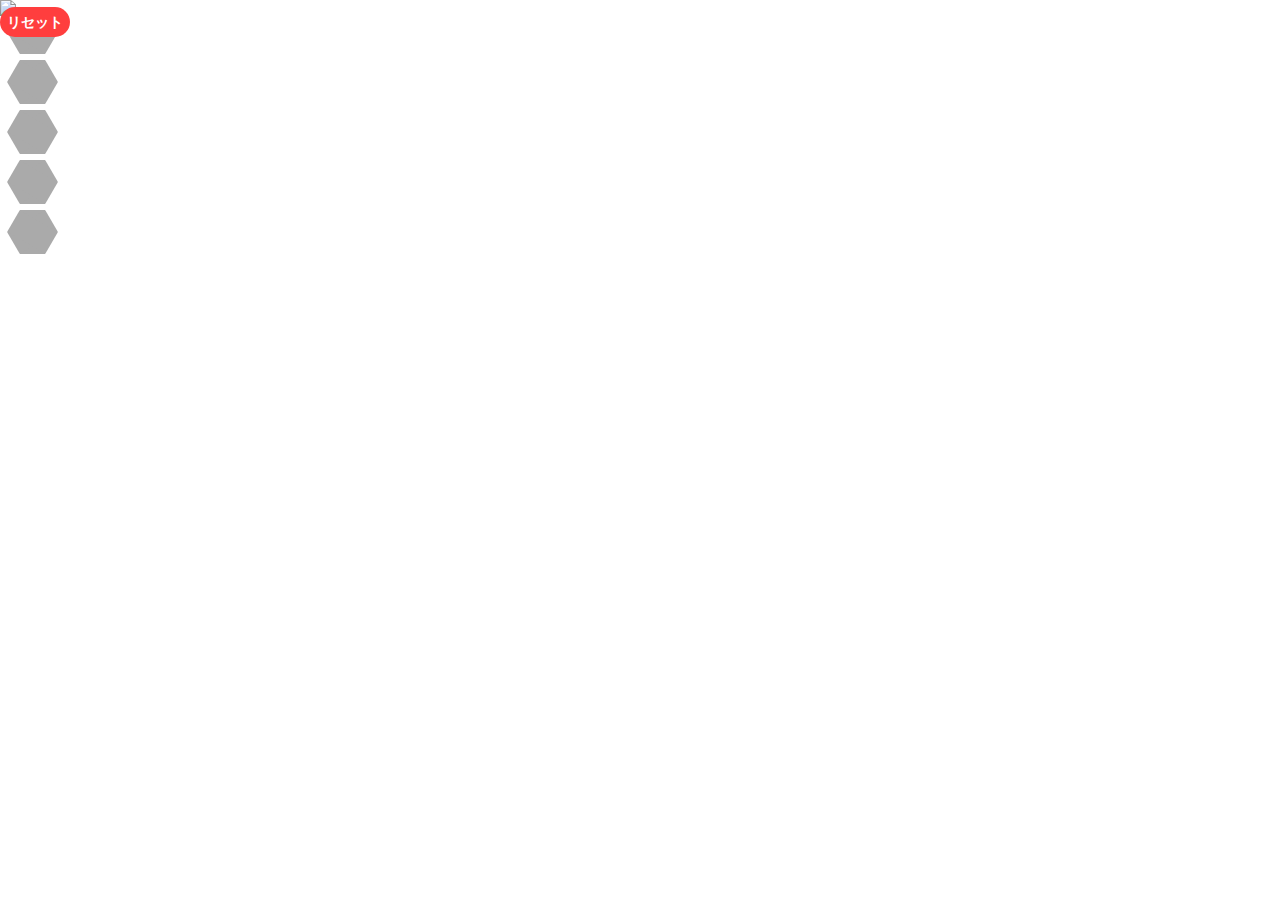
==== index.html @ a98a1bbb "dekita" ====
<!DOCTYPE html>
<html>
  <head>
    <link rel="stylesheet" href="css/style.css" type="text/css" />
    <link rel="stylesheet" href="css/btndesign.css" type="text/css" />
    <link rel="stylesheet" href="css/MO.css" type="text/css" />
    <link rel="stylesheet" href="css/PC.css" type="text/css" />
    <meta charset="utf-8" />
    <title>deko</title>
    <meta name="viewport" content="width=device-width,initial-scale=1.0" />
  </head>
  <body>
    <header>
      <div class="MO"></div>
      <div class="PC"></div>
    </header>
    <main>
      <!--ベースとなる名札の配置-->
      <div class="MO">
        <div class="base_mo">
          <img src="img/namebase02.png" />
        </div>

        


        <label class="dekobtn01_mo">
          <h1></h1>
          <input type="file" id="example01" onclick="getId(this);" />
        </label>
        <label class="dekobtn02_mo">
          <h1></h1>
          <input type="file" id="example02" onclick="getId(this);" />
        </label>
        <label class="dekobtn03_mo">
          <h1></h1>
          <input type="file" id="example03" onclick="getId(this);" />
        </label>
        <label class="dekobtn04_mo">
          <h1></h1>
          <input type="file" id="example04" onclick="getId(this);" />
        </label>
        <label class="dekobtn05_mo">
          <h1></h1>
          <input type="file" id="example05" onclick="getId(this);" />
        </label>

        <!-- 👇ここにプレビュー画像を追加する -->

        <div class="preview01_mo" id="preview01"></div>
        <div class="preview02_mo" id="preview02"></div>
        <div class="preview03_mo" id="preview03"></div>
        <div class="preview04_mo" id="preview04"></div>
        <div class="preview05_mo" id="preview05"></div>
      </div>
      <div class="PC">
        <div class="base_pc">
          <img src="img/namebase02.png" />
        </div>
        <label class="dekobtn01_pc">
          <h1></h1>
          <input type="file" id="example01" onclick="getId(this);" />
        </label>
        <label class="dekobtn02_pc">
          <h1></h1>
          <input type="file" id="example02" onclick="getId(this);" />
        </label>
        <label class="dekobtn03_pc">
          <h1></h1>
          <input type="file" id="example03" onclick="getId(this);" />
        </label>
        <label class="dekobtn04_pc">
          <h1></h1>
          <input type="file" id="example04" onclick="getId(this);" />
        </label>
        <label class="dekobtn05_pc">
          <h1></h1>
          <input type="file" id="example05" onclick="getId(this);" />
        </label>

        <!-- 👇ここにプレビュー画像を追加する -->

        <div class="preview01_pc" id="preview01"></div>
        <div class="preview02_pc" id="preview02"></div>
        <div class="preview03_pc" id="preview03"></div>
        <div class="preview04_pc" id="preview04"></div>
        <div class="preview05_pc" id="preview05"></div>
      </div>
    </main>
    <footer>
      <div class="MO">
        <label class="resetbtn_mo">
          <h1>リセット</h1>
          <input
            type="button"
            value="このページを再読込します"
            onclick="window.location.reload();"
          />
        </label>
      </div>
      <div class="PC">
        <label class="resetbtn_pc">
          <h1>リセット</h1>
          <input
            type="button"
            value="このページを再読込します"
            onclick="window.location.reload();"
          />
        </label>
      </div>
    </footer>

    <script src="js/deko.js"></script>
  </body>
</html>
---- css/style.css ----
* {
  margin: 0;
  padding: 0;
}

input {
  display: none;
}



.preview01_mo img {
  width: 105px;
  position: absolute;
  top: 321px;
  left: 117.5px;
  z-index: 100;
}
.preview02_mo img {
  width: 63px;
  position: absolute;
  top: 309.5px;
  left: 65.5px;
  z-index: 100;
}
.preview03_mo img {
  width: 63px;
  position: absolute;
  top: 368.3px;
  left: 65.5px;
  z-index: 100;
}
.preview04_mo img {
  width: 63px;
  position: absolute;
  top: 339px;
  left: 14.5px;
  z-index: 100;
}
.preview05_mo img {
  width: 63px;
  position: absolute;
  top: 397.9px;
  left: 14.5px;
  z-index: 100;
}
---- css/btndesign.css ----
input {
    display: none;
  }
  
  /*----------------------------------------------------------------*/
  
  .dekobtn01_mo {
    width: 50px;
    height: 88px;
    background: #fff;
    position: relative;
  }
  
  .dekobtn01_mo::before,
  .dekobtn01_mo::after {
    content: "";
    width: 100%;
    height: 100%;
    position: absolute;
    top: 0;
    left: 0;
    background: #fff;
  }
  
  .dekobtn01_mo::before {
    transform: rotate(60deg);
  }
  
  .dekobtn01_mo::after {
    transform: rotate(-60deg);
  }
  
  /*----------------------------------------------------------------*/
  
  .dekobtn02_mo {
    width: 28px;
    height: 50px;
    background: #fff;
    position: relative;
  }
  
  .dekobtn02_mo::before,
  .dekobtn02_mo::after {
    content: "";
    width: 100%;
    height: 100%;
    position: absolute;
    top: 0;
    left: 0;
    background: #fff;
  }
  
  .dekobtn02_mo::before {
    transform: rotate(60deg);
  }
  
  .dekobtn02_mo::after {
    transform: rotate(-60deg);
  }
  
  /*----------------------------------------------------------------*/
  
  .dekobtn03_mo {
    width: 28px;
    height: 50px;
    background: #fff;
    position: relative;
  }
  
  .dekobtn03_mo::before,
  .dekobtn03_mo::after {
    content: "";
    width: 100%;
    height: 100%;
    position: absolute;
    top: 0;
    left: 0;
    background: #fff;
  }
  
  .dekobtn03_mo::before {
    transform: rotate(60deg);
  }
  
  .dekobtn03_mo::after {
    transform: rotate(-60deg);
  }
  
  /*----------------------------------------------------------------*/
  .dekobtn04_mo {
    width: 28px;
    height: 50px;
    background: #fff;
    position: relative;
  }
  
  .dekobtn04_mo::before,
  .dekobtn04_mo::after {
    content: "";
    width: 100%;
    height: 100%;
    position: absolute;
    top: 0;
    left: 0;
    background: #fff;
  }
  
  .dekobtn04_mo::before {
    transform: rotate(60deg);
  }
  
  .dekobtn04_mo::after {
    transform: rotate(-60deg);
  }
  /*----------------------------------------------------------------*/
  .dekobtn05_mo {
    width: 28px;
    height: 50px;
    background: #fff;
    position: relative;
  }
  
  .dekobtn05_mo::before,
  .dekobtn05_mo::after {
    content: "";
    width: 100%;
    height: 100%;
    position: absolute;
    top: 0;
    left: 0;
    background: #fff;
  }
  
  .dekobtn05_mo::before {
    transform: rotate(60deg);
  }
  
  .dekobtn05_mo::after {
    transform: rotate(-60deg);
  }
  /*----------------------------------------------------------------*/
  
  .resetbtn_mo {
    display: inline-block;
    cursor: pointer; /* カーソルを指に */
    margin: 1em 0; /* まわりの余白 */
    padding: 0.7em 1em; /* 文字まわりの余白 */
    line-height: 1.4; /* 行間 */
    background: #ff3e3e; /* 背景色 */
    color: #fff; /* 文字色 */
    font-size: 0.45em; /* フォントサイズ */
    border-radius: 2.5em; /* 角の丸み */
    transition: 0.2s; /* ホバーをなめらかに */
  }
  
  .resetbtn_mo:hover {
    box-shadow: 0 8px 10px -2px rgba(0, 0, 0, 0.2); /* 影を表示 */
  }
  
  
  
  
  /*----------------------------------------------------------------*/
  /*----------------------------------------------------------------*/
  /*----------------------------------------------------------------*/
  
  .dekobtn01_pc {
    width: 25px;
    height: 44px;
    background: #aaa;
    position: relative;
    position: absolute;
    top: 10px;
    left: 20px;
  }
  
  .dekobtn01_pc::before,
  .dekobtn01_pc::after {
    content: "";
    width: 100%;
    height: 100%;
    position: absolute;
    top: 0;
    left: 0;
    background: #aaa;
  }
  
  .dekobtn01_pc::before {
    transform: rotate(60deg);
  }
  
  .dekobtn01_pc::after {
    transform: rotate(-60deg);
  }
  
  /*----------------------------------------------------------------*/
  
  .dekobtn02_pc {
    width: 25px;
    height: 44px;
    background: #aaa;
    position: relative;
    position: absolute;
    top: 60px;
    left: 20px;
  }
  
  .dekobtn02_pc::before,
  .dekobtn02_pc::after {
    content: "";
    width: 100%;
    height: 100%;
    position: absolute;
    top: 0;
    left: 0;
    background: #aaa;
  }
  
  .dekobtn02_pc::before {
    transform: rotate(60deg);
  }
  
  .dekobtn02_pc::after {
    transform: rotate(-60deg);
  }
  
  /*----------------------------------------------------------------*/
  
  .dekobtn03_pc {
    width: 25px;
    height: 44px;
    background: #aaa;
    position: relative;
    position: absolute;
    top: 110px;
    left: 20px;
  }
  
  .dekobtn03_pc::before,
  .dekobtn03_pc::after {
    content: "";
    width: 100%;
    height: 100%;
    position: absolute;
    top: 0;
    left: 0;
    background: #aaa;
  }
  
  .dekobtn03_pc::before {
    transform: rotate(60deg);
  }
  
  .dekobtn03_pc::after {
    transform: rotate(-60deg);
  }
  
  /*----------------------------------------------------------------*/
  .dekobtn04_pc {
    width: 25px;
    height: 44px;
    background: #aaa;
    position: relative;
    position: absolute;
    top: 160px;
    left: 20px;
  }
  
  .dekobtn04_pc::before,
  .dekobtn04_pc::after {
    content: "";
    width: 100%;
    height: 100%;
    position: absolute;
    top: 0;
    left: 0;
    background: #aaa;
  }
  
  .dekobtn04_pc::before {
    transform: rotate(60deg);
  }
  
  .dekobtn04_pc::after {
    transform: rotate(-60deg);
  }
  /*----------------------------------------------------------------*/
  .dekobtn05_pc {
    width: 25px;
    height: 44px;
    background: #aaa;
    position: relative;
    position: absolute;
    top: 210px;
    left: 20px;
  }
  
  .dekobtn05_pc::before,
  .dekobtn05_pc::after {
    content: "";
    width: 100%;
    height: 100%;
    position: absolute;
    top: 0;
    left: 0;
    background: #aaa;
  }
  
  .dekobtn05_pc::before {
    transform: rotate(60deg);
  }
  
  .dekobtn05_pc::after {
    transform: rotate(-60deg);
  }
  /*----------------------------------------------------------------*/
  
  .resetbtn_pc {
    display: inline-block;
    cursor: pointer; /* カーソルを指に */
    margin: 1em 0; /* まわりの余白 */
    padding: 0.7em 1em; /* 文字まわりの余白 */
    line-height: 1.4; /* 行間 */
    background: #ff3e3e; /* 背景色 */
    color: #fff; /* 文字色 */
    font-size: 0.45em; /* フォントサイズ */
    border-radius: 2.5em; /* 角の丸み */
    transition: 0.2s; /* ホバーをなめらかに */
  }
  
  .resetbtn_pc:hover {
    box-shadow: 0 8px 10px -2px rgba(0, 0, 0, 0.2); /* 影を表示 */
  }
---- css/MO.css ----
@media screen and (max-width: 768px) {
    .PC {
      display: none;
    }
  
    .base_mo {
      text-align: center;
    }
  
    .base_mo > img {
      width: 350px;
      position: absolute;
      top: 0 ;
      left: 0;
    }
  
    .dekobtn01_mo{
      position: absolute;
    top: 322px;
    left: 145px;
    }
  
    .dekobtn02_mo{
      position: absolute;
      top: 312px;
      left: 83px;
    }
  
    .dekobtn03_mo{
      position: absolute;
      top: 370px;
      left: 83px;
    }
  
    .dekobtn04_mo{
      position: absolute;
    top: 341px;
    left: 32px;
    }
  
    .dekobtn05_mo{
      position: absolute;
    top: 400px;
    left: 32px;
    }
  
    .resetbtn_mo{
      position: absolute;
      top: 500px;
      left: 0;
    }
  }
---- css/PC.css ----
@media screen and (min-width: 769px) {
    /* PC版 */
    body::-webkit-scrollbar {
      display: none;
    }
  
    .MO {
      display: none;
    }
  
    .base_pc{
      position: absolute;
      top: 0 ;
      left: 0;
    }
  
    .base_pc > img{
      width: 500px;
    }
  
    .dekobtn01_pc{
      position: absolute;
    top: 10px;
    left: 20px;
    }
  
    .dekobtn02_pc{
      position: absolute;
      top: 60px;
      left: 20px;
    }
  
    .dekobtn03_pc{
      position: absolute;
      top: 110px;
      left: 20px;
    }
  
    .dekobtn04_pc{
      position: absolute;
    top: 160px;
    left: 20px;
    }
  
    .dekobtn05_pc{
      position: absolute;
    top: 210px;
    left: 20px;
    }
  
    .resetbtn_pc{
      position: absolute;
      top: 0;
      left: 0;
    }
  }
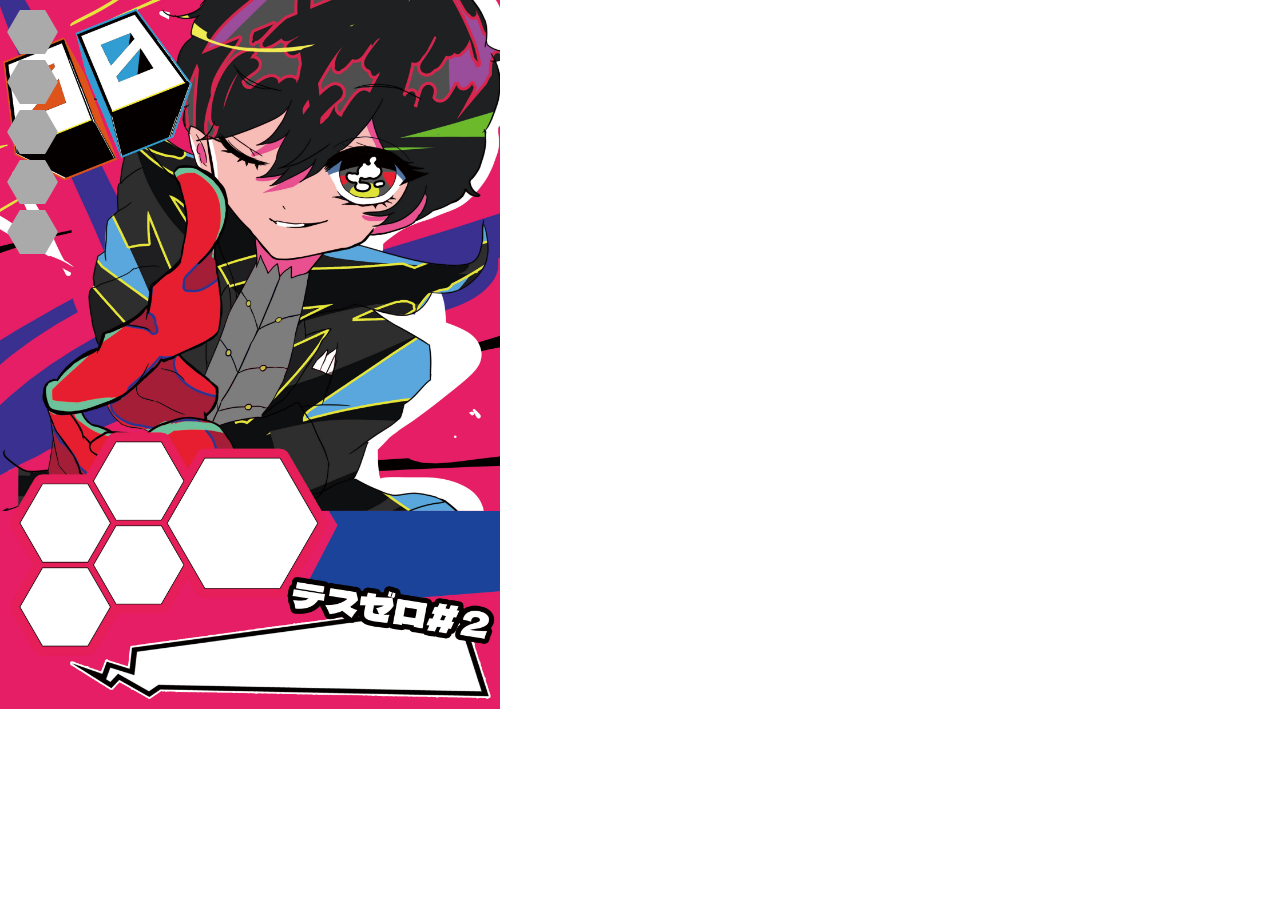
==== commit 85d77372: "add btn" ====
--- a/index.html
+++ b/index.html
@@ -89,24 +89,12 @@
     </main>
     <footer>
       <div class="MO">
-        <label class="resetbtn_mo">
-          <h1>リセット</h1>
-          <input
-            type="button"
-            value="このページを再読込します"
-            onclick="window.location.reload();"
-          />
-        </label>
+        <a href="" class="rbtn rbtn-border-shadow rbtn-border-shadow--color" onclick="window.location.reload();">RESET!</a>
+        <a href="" class="dbtn dbtn-border-shadow dbtn-border-shadow--color" >deko!</a>
+        <a href="" class="tbtn tbtn-border-shadow tbtn-border-shadow--color" >twitter!</a>
       </div>
       <div class="PC">
-        <label class="resetbtn_pc">
-          <h1>リセット</h1>
-          <input
-            type="button"
-            value="このページを再読込します"
-            onclick="window.location.reload();"
-          />
-        </label>
+        
       </div>
     </footer>
 
--- a/css/btndesign.css
+++ b/css/btndesign.css
@@ -1,333 +1,544 @@
-input {
-    display: none;
-  }
-  
-  /*----------------------------------------------------------------*/
-  
-  .dekobtn01_mo {
-    width: 50px;
-    height: 88px;
-    background: #fff;
-    position: relative;
-  }
-  
-  .dekobtn01_mo::before,
-  .dekobtn01_mo::after {
-    content: "";
-    width: 100%;
-    height: 100%;
-    position: absolute;
-    top: 0;
-    left: 0;
-    background: #fff;
-  }
-  
-  .dekobtn01_mo::before {
-    transform: rotate(60deg);
-  }
-  
-  .dekobtn01_mo::after {
-    transform: rotate(-60deg);
-  }
-  
-  /*----------------------------------------------------------------*/
-  
-  .dekobtn02_mo {
-    width: 28px;
-    height: 50px;
-    background: #fff;
-    position: relative;
-  }
-  
-  .dekobtn02_mo::before,
-  .dekobtn02_mo::after {
-    content: "";
-    width: 100%;
-    height: 100%;
-    position: absolute;
-    top: 0;
-    left: 0;
-    background: #fff;
-  }
-  
-  .dekobtn02_mo::before {
-    transform: rotate(60deg);
-  }
-  
-  .dekobtn02_mo::after {
-    transform: rotate(-60deg);
-  }
-  
-  /*----------------------------------------------------------------*/
-  
-  .dekobtn03_mo {
-    width: 28px;
-    height: 50px;
-    background: #fff;
-    position: relative;
-  }
-  
-  .dekobtn03_mo::before,
-  .dekobtn03_mo::after {
-    content: "";
-    width: 100%;
-    height: 100%;
-    position: absolute;
-    top: 0;
-    left: 0;
-    background: #fff;
-  }
-  
-  .dekobtn03_mo::before {
-    transform: rotate(60deg);
-  }
-  
-  .dekobtn03_mo::after {
-    transform: rotate(-60deg);
-  }
-  
-  /*----------------------------------------------------------------*/
-  .dekobtn04_mo {
-    width: 28px;
-    height: 50px;
-    background: #fff;
-    position: relative;
-  }
-  
-  .dekobtn04_mo::before,
-  .dekobtn04_mo::after {
-    content: "";
-    width: 100%;
-    height: 100%;
-    position: absolute;
-    top: 0;
-    left: 0;
-    background: #fff;
-  }
-  
-  .dekobtn04_mo::before {
-    transform: rotate(60deg);
-  }
-  
-  .dekobtn04_mo::after {
-    transform: rotate(-60deg);
-  }
-  /*----------------------------------------------------------------*/
-  .dekobtn05_mo {
-    width: 28px;
-    height: 50px;
-    background: #fff;
-    position: relative;
-  }
-  
-  .dekobtn05_mo::before,
-  .dekobtn05_mo::after {
-    content: "";
-    width: 100%;
-    height: 100%;
-    position: absolute;
-    top: 0;
-    left: 0;
-    background: #fff;
-  }
-  
-  .dekobtn05_mo::before {
-    transform: rotate(60deg);
-  }
-  
-  .dekobtn05_mo::after {
-    transform: rotate(-60deg);
-  }
-  /*----------------------------------------------------------------*/
-  
-  .resetbtn_mo {
-    display: inline-block;
-    cursor: pointer; /* カーソルを指に */
-    margin: 1em 0; /* まわりの余白 */
-    padding: 0.7em 1em; /* 文字まわりの余白 */
-    line-height: 1.4; /* 行間 */
-    background: #ff3e3e; /* 背景色 */
-    color: #fff; /* 文字色 */
-    font-size: 0.45em; /* フォントサイズ */
-    border-radius: 2.5em; /* 角の丸み */
-    transition: 0.2s; /* ホバーをなめらかに */
-  }
-  
-  .resetbtn_mo:hover {
-    box-shadow: 0 8px 10px -2px rgba(0, 0, 0, 0.2); /* 影を表示 */
-  }
-  
-  
-  
-  
-  /*----------------------------------------------------------------*/
-  /*----------------------------------------------------------------*/
-  /*----------------------------------------------------------------*/
-  
-  .dekobtn01_pc {
-    width: 25px;
-    height: 44px;
-    background: #aaa;
-    position: relative;
-    position: absolute;
-    top: 10px;
-    left: 20px;
-  }
-  
-  .dekobtn01_pc::before,
-  .dekobtn01_pc::after {
-    content: "";
-    width: 100%;
-    height: 100%;
-    position: absolute;
-    top: 0;
-    left: 0;
-    background: #aaa;
-  }
-  
-  .dekobtn01_pc::before {
-    transform: rotate(60deg);
-  }
-  
-  .dekobtn01_pc::after {
-    transform: rotate(-60deg);
-  }
-  
-  /*----------------------------------------------------------------*/
-  
-  .dekobtn02_pc {
-    width: 25px;
-    height: 44px;
-    background: #aaa;
-    position: relative;
-    position: absolute;
-    top: 60px;
-    left: 20px;
-  }
-  
-  .dekobtn02_pc::before,
-  .dekobtn02_pc::after {
-    content: "";
-    width: 100%;
-    height: 100%;
-    position: absolute;
-    top: 0;
-    left: 0;
-    background: #aaa;
-  }
-  
-  .dekobtn02_pc::before {
-    transform: rotate(60deg);
-  }
-  
-  .dekobtn02_pc::after {
-    transform: rotate(-60deg);
-  }
-  
-  /*----------------------------------------------------------------*/
-  
-  .dekobtn03_pc {
-    width: 25px;
-    height: 44px;
-    background: #aaa;
-    position: relative;
-    position: absolute;
-    top: 110px;
-    left: 20px;
-  }
-  
-  .dekobtn03_pc::before,
-  .dekobtn03_pc::after {
-    content: "";
-    width: 100%;
-    height: 100%;
-    position: absolute;
-    top: 0;
-    left: 0;
-    background: #aaa;
-  }
-  
-  .dekobtn03_pc::before {
-    transform: rotate(60deg);
-  }
-  
-  .dekobtn03_pc::after {
-    transform: rotate(-60deg);
-  }
-  
-  /*----------------------------------------------------------------*/
-  .dekobtn04_pc {
-    width: 25px;
-    height: 44px;
-    background: #aaa;
-    position: relative;
-    position: absolute;
-    top: 160px;
-    left: 20px;
-  }
-  
-  .dekobtn04_pc::before,
-  .dekobtn04_pc::after {
-    content: "";
-    width: 100%;
-    height: 100%;
-    position: absolute;
-    top: 0;
-    left: 0;
-    background: #aaa;
-  }
-  
-  .dekobtn04_pc::before {
-    transform: rotate(60deg);
-  }
-  
-  .dekobtn04_pc::after {
-    transform: rotate(-60deg);
-  }
-  /*----------------------------------------------------------------*/
-  .dekobtn05_pc {
-    width: 25px;
-    height: 44px;
-    background: #aaa;
-    position: relative;
-    position: absolute;
-    top: 210px;
-    left: 20px;
-  }
-  
-  .dekobtn05_pc::before,
-  .dekobtn05_pc::after {
-    content: "";
-    width: 100%;
-    height: 100%;
-    position: absolute;
-    top: 0;
-    left: 0;
-    background: #aaa;
-  }
-  
-  .dekobtn05_pc::before {
-    transform: rotate(60deg);
-  }
-  
-  .dekobtn05_pc::after {
-    transform: rotate(-60deg);
-  }
-  /*----------------------------------------------------------------*/
-  
-  .resetbtn_pc {
-    display: inline-block;
-    cursor: pointer; /* カーソルを指に */
-    margin: 1em 0; /* まわりの余白 */
-    padding: 0.7em 1em; /* 文字まわりの余白 */
-    line-height: 1.4; /* 行間 */
-    background: #ff3e3e; /* 背景色 */
-    color: #fff; /* 文字色 */
-    font-size: 0.45em; /* フォントサイズ */
-    border-radius: 2.5em; /* 角の丸み */
-    transition: 0.2s; /* ホバーをなめらかに */
-  }
-  
-  .resetbtn_pc:hover {
-    box-shadow: 0 8px 10px -2px rgba(0, 0, 0, 0.2); /* 影を表示 */
-  }+html {
+  -webkit-box-sizing: border-box;
+  box-sizing: border-box;
+  font-size: 62.5%;
+}
+
+*,
+*:before,
+*:after {
+  -webkit-box-sizing: inherit;
+  box-sizing: inherit;
+}
+
+html {
+  -webkit-box-sizing: border-box;
+  box-sizing: border-box;
+  font-size: 62.5%;
+}
+
+/*----------------------------------------------------------------*/
+
+.dekobtn01_mo {
+  width: 50px;
+  height: 88px;
+  background: #fff;
+  position: relative;
+}
+
+.dekobtn01_mo::before,
+.dekobtn01_mo::after {
+  content: "";
+  width: 100%;
+  height: 100%;
+  position: absolute;
+  top: 0;
+  left: 0;
+  background: #fff;
+}
+
+.dekobtn01_mo::before {
+  transform: rotate(60deg);
+}
+
+.dekobtn01_mo::after {
+  transform: rotate(-60deg);
+}
+
+/*----------------------------------------------------------------*/
+
+.dekobtn02_mo {
+  width: 28px;
+  height: 50px;
+  background: #fff;
+  position: relative;
+}
+
+.dekobtn02_mo::before,
+.dekobtn02_mo::after {
+  content: "";
+  width: 100%;
+  height: 100%;
+  position: absolute;
+  top: 0;
+  left: 0;
+  background: #fff;
+}
+
+.dekobtn02_mo::before {
+  transform: rotate(60deg);
+}
+
+.dekobtn02_mo::after {
+  transform: rotate(-60deg);
+}
+
+/*----------------------------------------------------------------*/
+
+.dekobtn03_mo {
+  width: 28px;
+  height: 50px;
+  background: #fff;
+  position: relative;
+}
+
+.dekobtn03_mo::before,
+.dekobtn03_mo::after {
+  content: "";
+  width: 100%;
+  height: 100%;
+  position: absolute;
+  top: 0;
+  left: 0;
+  background: #fff;
+}
+
+.dekobtn03_mo::before {
+  transform: rotate(60deg);
+}
+
+.dekobtn03_mo::after {
+  transform: rotate(-60deg);
+}
+
+/*----------------------------------------------------------------*/
+.dekobtn04_mo {
+  width: 28px;
+  height: 50px;
+  background: #fff;
+  position: relative;
+}
+
+.dekobtn04_mo::before,
+.dekobtn04_mo::after {
+  content: "";
+  width: 100%;
+  height: 100%;
+  position: absolute;
+  top: 0;
+  left: 0;
+  background: #fff;
+}
+
+.dekobtn04_mo::before {
+  transform: rotate(60deg);
+}
+
+.dekobtn04_mo::after {
+  transform: rotate(-60deg);
+}
+/*----------------------------------------------------------------*/
+.dekobtn05_mo {
+  width: 28px;
+  height: 50px;
+  background: #fff;
+  position: relative;
+}
+
+.dekobtn05_mo::before,
+.dekobtn05_mo::after {
+  content: "";
+  width: 100%;
+  height: 100%;
+  position: absolute;
+  top: 0;
+  left: 0;
+  background: #fff;
+}
+
+.dekobtn05_mo::before {
+  transform: rotate(60deg);
+}
+
+.dekobtn05_mo::after {
+  transform: rotate(-60deg);
+}
+/*----------------------------------------------------------------*/
+
+
+
+
+
+
+
+
+
+.rbtn,
+a.rbtn,
+button.rbtn {
+  position: absolute;
+  left: 20px;
+  top: 550px;
+  font-size: 1.6rem;
+  font-weight: 700;
+  line-height: 1.5;
+  position: relative;
+  display: inline-block;
+  padding: 1rem 4rem;
+  cursor: pointer;
+  -webkit-user-select: none;
+  -moz-user-select: none;
+  -ms-user-select: none;
+  user-select: none;
+  -webkit-transition: all 0.3s;
+  transition: all 0.3s;
+  text-align: center;
+  vertical-align: middle;
+  text-decoration: none;
+  letter-spacing: 0.1em;
+  color: #212529;
+  border-radius: 0.5rem;
+}
+
+a.rbtn-border-shadow {
+  padding: calc(1rem - 8px) 1rem 0.5rem;
+
+  background: #fff;
+}
+
+a.rbtn-border-shadow:before {
+  position: absolute;
+  top: -6px;
+  left: -6px;
+
+  width: 100%;
+  height: 100%;
+
+  content: "";
+  -webkit-transition: all 0.3s ease;
+  transition: all 0.3s ease;
+
+  border: 3px solid #000;
+  border-radius: 0.5rem;
+}
+
+a.rbtn-border-shadow:hover {
+  padding: calc(0.5rem - 2px) 1rem;
+}
+
+a.rbtn-border-shadow:hover:before {
+  top: 0;
+  left: 0;
+}
+
+a.rbtn-border-shadow--color {
+  border-radius: 0;
+  background: rgb(255, 0, 0);
+}
+
+a.rbtn-border-shadow--color:before {
+  border-radius: 0;
+}
+
+
+
+
+.dbtn,
+a.dbtn,
+button.dbtn {
+  position: absolute;
+  left: 40px;
+  top: 550px;
+  font-size: 1.6rem;
+  font-weight: 700;
+  line-height: 1.5;
+  position: relative;
+  display: inline-block;
+  padding: 1rem 4rem;
+  cursor: pointer;
+  -webkit-user-select: none;
+  -moz-user-select: none;
+  -ms-user-select: none;
+  user-select: none;
+  -webkit-transition: all 0.3s;
+  transition: all 0.3s;
+  text-align: center;
+  vertical-align: middle;
+  text-decoration: none;
+  letter-spacing: 0.1em;
+  color: #212529;
+  border-radius: 0.5rem;
+}
+
+a.dbtn-border-shadow {
+  padding: calc(1rem - 8px) 1rem 0.5rem;
+
+  background: #fff;
+}
+
+a.dbtn-border-shadow:before {
+  position: absolute;
+  top: -6px;
+  left: -6px;
+
+  width: 100%;
+  height: 100%;
+
+  content: "";
+  -webkit-transition: all 0.3s ease;
+  transition: all 0.3s ease;
+
+  border: 3px solid #000;
+  border-radius: 0.5rem;
+}
+
+a.dbtn-border-shadow:hover {
+  padding: calc(0.5rem - 2px) 1rem;
+}
+
+a.dbtn-border-shadow:hover:before {
+  top: 0;
+  left: 0;
+}
+
+a.dbtn-border-shadow--color {
+  border-radius: 0;
+  background: yellow;
+}
+
+a.dbtn-border-shadow--color:before {
+  border-radius: 0;
+}
+
+.tbtn,
+a.tbtn,
+button.tbtn {
+  position: absolute;
+  left: 60px;
+  top: 550px;
+  font-size: 1.6rem;
+  font-weight: 700;
+  line-height: 1.5;
+  position: relative;
+  display: inline-block;
+  padding: 1rem 4rem;
+  cursor: pointer;
+  -webkit-user-select: none;
+  -moz-user-select: none;
+  -ms-user-select: none;
+  user-select: none;
+  -webkit-transition: all 0.3s;
+  transition: all 0.3s;
+  text-align: center;
+  vertical-align: middle;
+  text-decoration: none;
+  letter-spacing: 0.1em;
+  color: #212529;
+  border-radius: 0.5rem;
+}
+
+a.tbtn-border-shadow {
+  padding: calc(1rem - 8px) 1rem 0.5rem;
+
+  background: #fff;
+}
+
+a.tbtn-border-shadow:before {
+  position: absolute;
+  top: -6px;
+  left: -6px;
+
+  width: 100%;
+  height: 100%;
+
+  content: "";
+  -webkit-transition: all 0.3s ease;
+  transition: all 0.3s ease;
+
+  border: 3px solid #000;
+  border-radius: 0.5rem;
+}
+
+a.tbtn-border-shadow:hover {
+  padding: calc(0.5rem - 2px) 1rem;
+}
+
+a.tbtn-border-shadow:hover:before {
+  top: 0;
+  left: 0;
+}
+
+a.tbtn-border-shadow--color {
+  border-radius: 0;
+  background: rgb(0, 204, 255);
+}
+
+a.tbtn-border-shadow--color:before {
+  border-radius: 0;
+}
+
+
+
+
+
+/*----------------------------------------------------------------*/
+/*----------------------------------------------------------------*/
+/*----------------------------------------------------------------*/
+
+.dekobtn01_pc {
+  width: 25px;
+  height: 44px;
+  background: #aaa;
+  position: relative;
+  position: absolute;
+  top: 10px;
+  left: 20px;
+}
+
+.dekobtn01_pc::before,
+.dekobtn01_pc::after {
+  content: "";
+  width: 100%;
+  height: 100%;
+  position: absolute;
+  top: 0;
+  left: 0;
+  background: #aaa;
+}
+
+.dekobtn01_pc::before {
+  transform: rotate(60deg);
+}
+
+.dekobtn01_pc::after {
+  transform: rotate(-60deg);
+}
+
+/*----------------------------------------------------------------*/
+
+.dekobtn02_pc {
+  width: 25px;
+  height: 44px;
+  background: #aaa;
+  position: relative;
+  position: absolute;
+  top: 60px;
+  left: 20px;
+}
+
+.dekobtn02_pc::before,
+.dekobtn02_pc::after {
+  content: "";
+  width: 100%;
+  height: 100%;
+  position: absolute;
+  top: 0;
+  left: 0;
+  background: #aaa;
+}
+
+.dekobtn02_pc::before {
+  transform: rotate(60deg);
+}
+
+.dekobtn02_pc::after {
+  transform: rotate(-60deg);
+}
+
+/*----------------------------------------------------------------*/
+
+.dekobtn03_pc {
+  width: 25px;
+  height: 44px;
+  background: #aaa;
+  position: relative;
+  position: absolute;
+  top: 110px;
+  left: 20px;
+}
+
+.dekobtn03_pc::before,
+.dekobtn03_pc::after {
+  content: "";
+  width: 100%;
+  height: 100%;
+  position: absolute;
+  top: 0;
+  left: 0;
+  background: #aaa;
+}
+
+.dekobtn03_pc::before {
+  transform: rotate(60deg);
+}
+
+.dekobtn03_pc::after {
+  transform: rotate(-60deg);
+}
+
+/*----------------------------------------------------------------*/
+.dekobtn04_pc {
+  width: 25px;
+  height: 44px;
+  background: #aaa;
+  position: relative;
+  position: absolute;
+  top: 160px;
+  left: 20px;
+}
+
+.dekobtn04_pc::before,
+.dekobtn04_pc::after {
+  content: "";
+  width: 100%;
+  height: 100%;
+  position: absolute;
+  top: 0;
+  left: 0;
+  background: #aaa;
+}
+
+.dekobtn04_pc::before {
+  transform: rotate(60deg);
+}
+
+.dekobtn04_pc::after {
+  transform: rotate(-60deg);
+}
+/*----------------------------------------------------------------*/
+.dekobtn05_pc {
+  width: 25px;
+  height: 44px;
+  background: #aaa;
+  position: relative;
+  position: absolute;
+  top: 210px;
+  left: 20px;
+}
+
+.dekobtn05_pc::before,
+.dekobtn05_pc::after {
+  content: "";
+  width: 100%;
+  height: 100%;
+  position: absolute;
+  top: 0;
+  left: 0;
+  background: #aaa;
+}
+
+.dekobtn05_pc::before {
+  transform: rotate(60deg);
+}
+
+.dekobtn05_pc::after {
+  transform: rotate(-60deg);
+}
+/*----------------------------------------------------------------*/
+
+.resetbtn_pc {
+  display: inline-block;
+  cursor: pointer; /* カーソルを指に */
+  margin: 1em 0; /* まわりの余白 */
+  padding: 0.7em 1em; /* 文字まわりの余白 */
+  line-height: 1.4; /* 行間 */
+  background: #ff3e3e; /* 背景色 */
+  color: #fff; /* 文字色 */
+  font-size: 0.45em; /* フォントサイズ */
+  border-radius: 2.5em; /* 角の丸み */
+  transition: 0.2s; /* ホバーをなめらかに */
+}
+
+.resetbtn_pc:hover {
+  box-shadow: 0 8px 10px -2px rgba(0, 0, 0, 0.2); /* 影を表示 */
+}